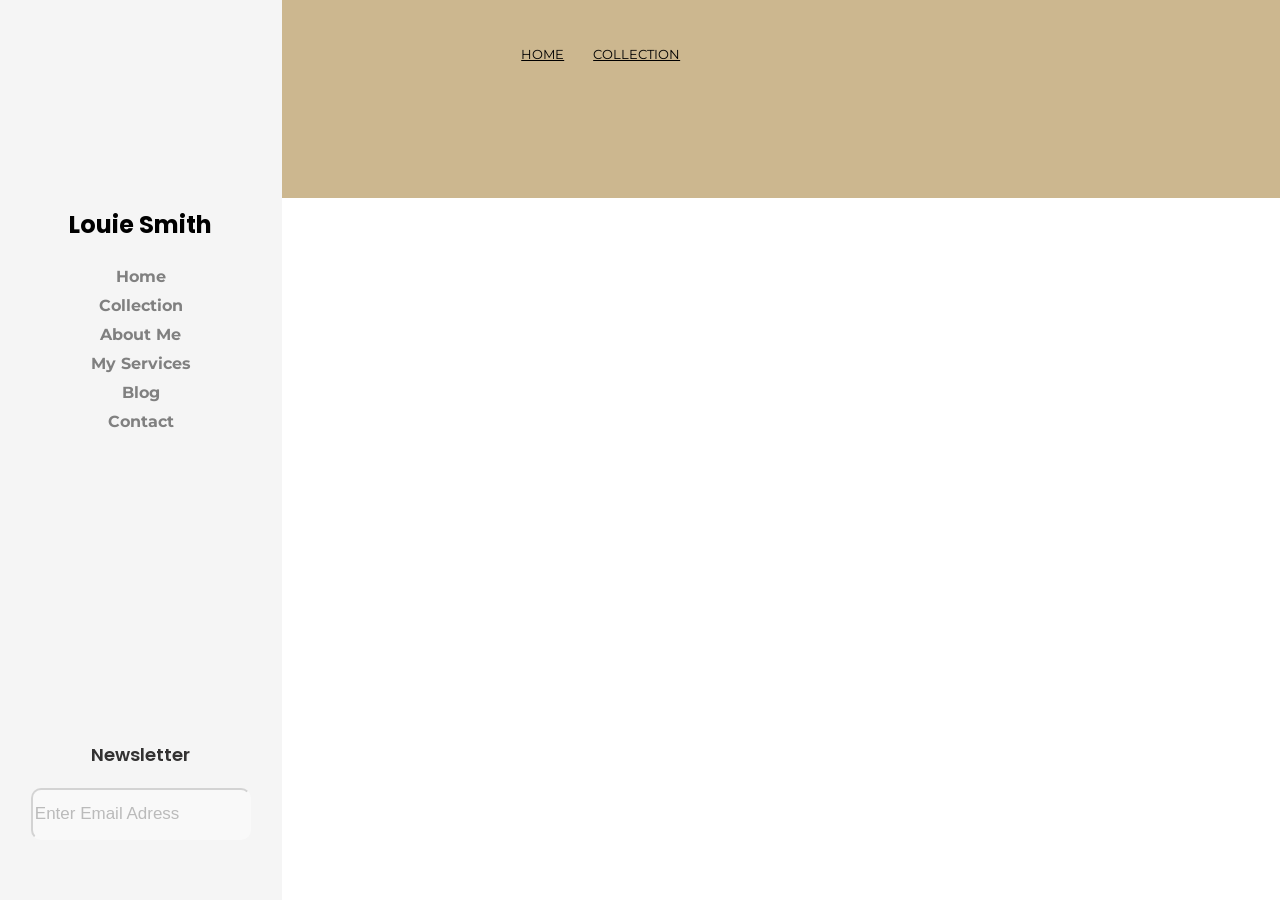
==== collection.html @ e2108fed "Add files via upload" ====
<!DOCTYPE html>
<html lang="en">
<head>
    <meta charset="UTF-8">
    <meta name="viewport" content="width=device-width, initial-scale=1.0">
    <link rel="stylesheet" href="style.css">
    <link rel="preconnect" href="https://fonts.googleapis.com">
    <link rel="preconnect" href="https://fonts.gstatic.com" crossorigin>
    <link rel="preconnect" href="https://fonts.googleapis.com">
    <link rel="preconnect" href="https://fonts.gstatic.com" crossorigin>
    <link
        href="https://fonts.googleapis.com/css2?family=Herr+Von+Muellerhoff&family=Montserrat:ital,wght@0,100..900;1,100..900&family=Poppins:ital,wght@0,100;0,200;0,300;0,400;0,500;0,600;0,700;0,800;0,900;1,100;1,200;1,300;1,400;1,500;1,600;1,700;1,800;1,900&display=swap"
        rel="stylesheet">
    <title>Document</title>
</head>

<body>
    <div id="menu">
        <div id="menino_bola"></div>

        <div id="Louie">
            <h1>Louie Smith</h1>
        </div>

        <div>
            <ul id="abas">
                <li id="derivado"> <a href="index.html">Home</a> </li>
                <li id="derivado"> <a href="Collection">Collection</a> </li>
                <li id="derivado"> <a href="About Me">About Me</a> </li>
                <li id="derivado"> <a href="My Services">My Services</a> </li>
                <li id="derivado"> <a href="Blog">Blog</a> </li>
                <li id="derivado"> <a href="Contact">Contact</a> </li>
            </ul>
        </div>

        <div id="texto1">
            Newsletter
        </div>

        <div id="input">
                <input type="text" placeholder="Enter Email Adress">
        </div>

        <div id="seta">
            <img src="seta.jpg" alt="">
        </div>
    </div>

    <div id="cabecalho">
        <div id="cabecalho_texto_divzinha">
            <div id="cabecalho_texto_divdivzinha">
                <p> <a href="index.html">HOME</a></p>
                <p><a href="collection.html">COLLECTION</a></p>
            </div>
        </div>
    </div>
</body>

</html>
---- style.css ----
*{
    box-sizing: border-box;
    margin: 0;
}

#menu{
    position: fixed;
    width: 22%;
    background-color: whitesmoke;
    height: 100vh;
    display: flex;
    flex-direction: column;
    align-items: center;
    padding-top: 40px;
}

main{
    height: 100vh;
    width: 100%;
}

#menino_bola{
        background-image: url(author.jpg);
        border-radius: 100%;
        width: 160px;
        height: 160px;
        background-position-x: center;
        background-position-y: 30%;
        background-size: 100%;
}

#Louie{
    font-family: "Poppins", sans-serif;
    font-size: 12px;
    padding-top: 7px;
    padding-bottom: 25px;
}

#abas{
    list-style: none;
    text-align: center;
}

#derivado{
    font-family: "Montserrat", sans-serif;
    padding-right: 40px;
    padding-bottom: 10px;
    font-weight: 700;
    a{
        text-decoration: none;
        color: grey
    }
}

a:hover{
    transition: 0.2s;
    color:black;
    text-decoration: underline;
}

#texto1{
    position: relative;
    bottom: 0;
    font-family: "Poppins", sans-serif;
    font-size: 18px;
    font-weight: 600;
    color: rgb(51, 50, 50);
    bottom: -300px;
}

div input{
    border-radius: 10px;
    border-color: white;
    font-size: 17px;
    opacity: 45%;
    position: relative;
    bottom: -320px;
    height: 200%;
    color: grey;
}

#seta img{
    width: 9%;
    opacity: 40%;
    position: relative;
    bottom: -300px;
    left: 190px;
}

#principal{
    margin-left: 22%;
    right: 0;
    height: 100vh;
    width: 78%;
    background-color: rgb(255, 255, 255) ;
    display: flex;
}

#foto{
    background-image: url(author.jpg);
    width: 740px;
    height: 100vh;
    background-position-x: center;
    background-position-y: 35%;
    background-size: 100%;
    background-repeat: no-repeat;
}

#tela2{
    width: 51%;
    height: 100vh;
}

#desaparecido{
    color: whitesmoke;
    font-family: "Poppins", sans-serif;
    font-size: 70px;
    font-weight: 700;
    position: absolute;
    top: 20%;
}

#hello{
    position: absolute;
    top: 220px;
    color: #bfbfbf;
    font-family: "Montserrat", sans-serif;
    font-size: 24px;
    margin-left: 2.5%;
}

#arthurpimenta{
    margin-top: 34%;
    margin-left: 6.5%;
    display: flex;
    flex-direction: column;
}

#cor{
    color: #ccb78f;
}

#palavras{
    color: #999999;
    font-family: "Poppins", sans-serif;
    height: 30%;
    width: 85%;
    margin-left: 1%;
    font-size: 18px;
    line-height: 2;
    margin-top: 4%;
}

#inicio{
    font-family: "Poppins", sans-serif;
    font-size: 22px;
    font-weight: 700; 
}

#Assinatura{
    font-family: "Herr Von Muellerhoff", cursive;
    font-size: 40px;
    margin-top: 2.5%;
}

#cabecalho{
    background-color: #ccb78f;
    margin-left: 22%;
    width: 78%;
    height: 22vh;
}

#cabecalho_texto_divzinha{
    height: 22vh;
    width: 58%;
    background-color: #ccb78f;
    margin-left: 24%;
}

#cabecalho_texto_divdivzinha{
    display: flex;
    flex-direction: row;
    p:first-child{
        font-size: 13px;
        font-family: "Montserrat", sans-serif;
        margin-top: 8%;
        margin-right: 5%;
        a{
            color: black;
        }
    }
    p:last-child{
        margin-top: 8%;
        font-size: 13px;
        font-family: "Montserrat", sans-serif;
        a{
            color: black;
        }
    }
}
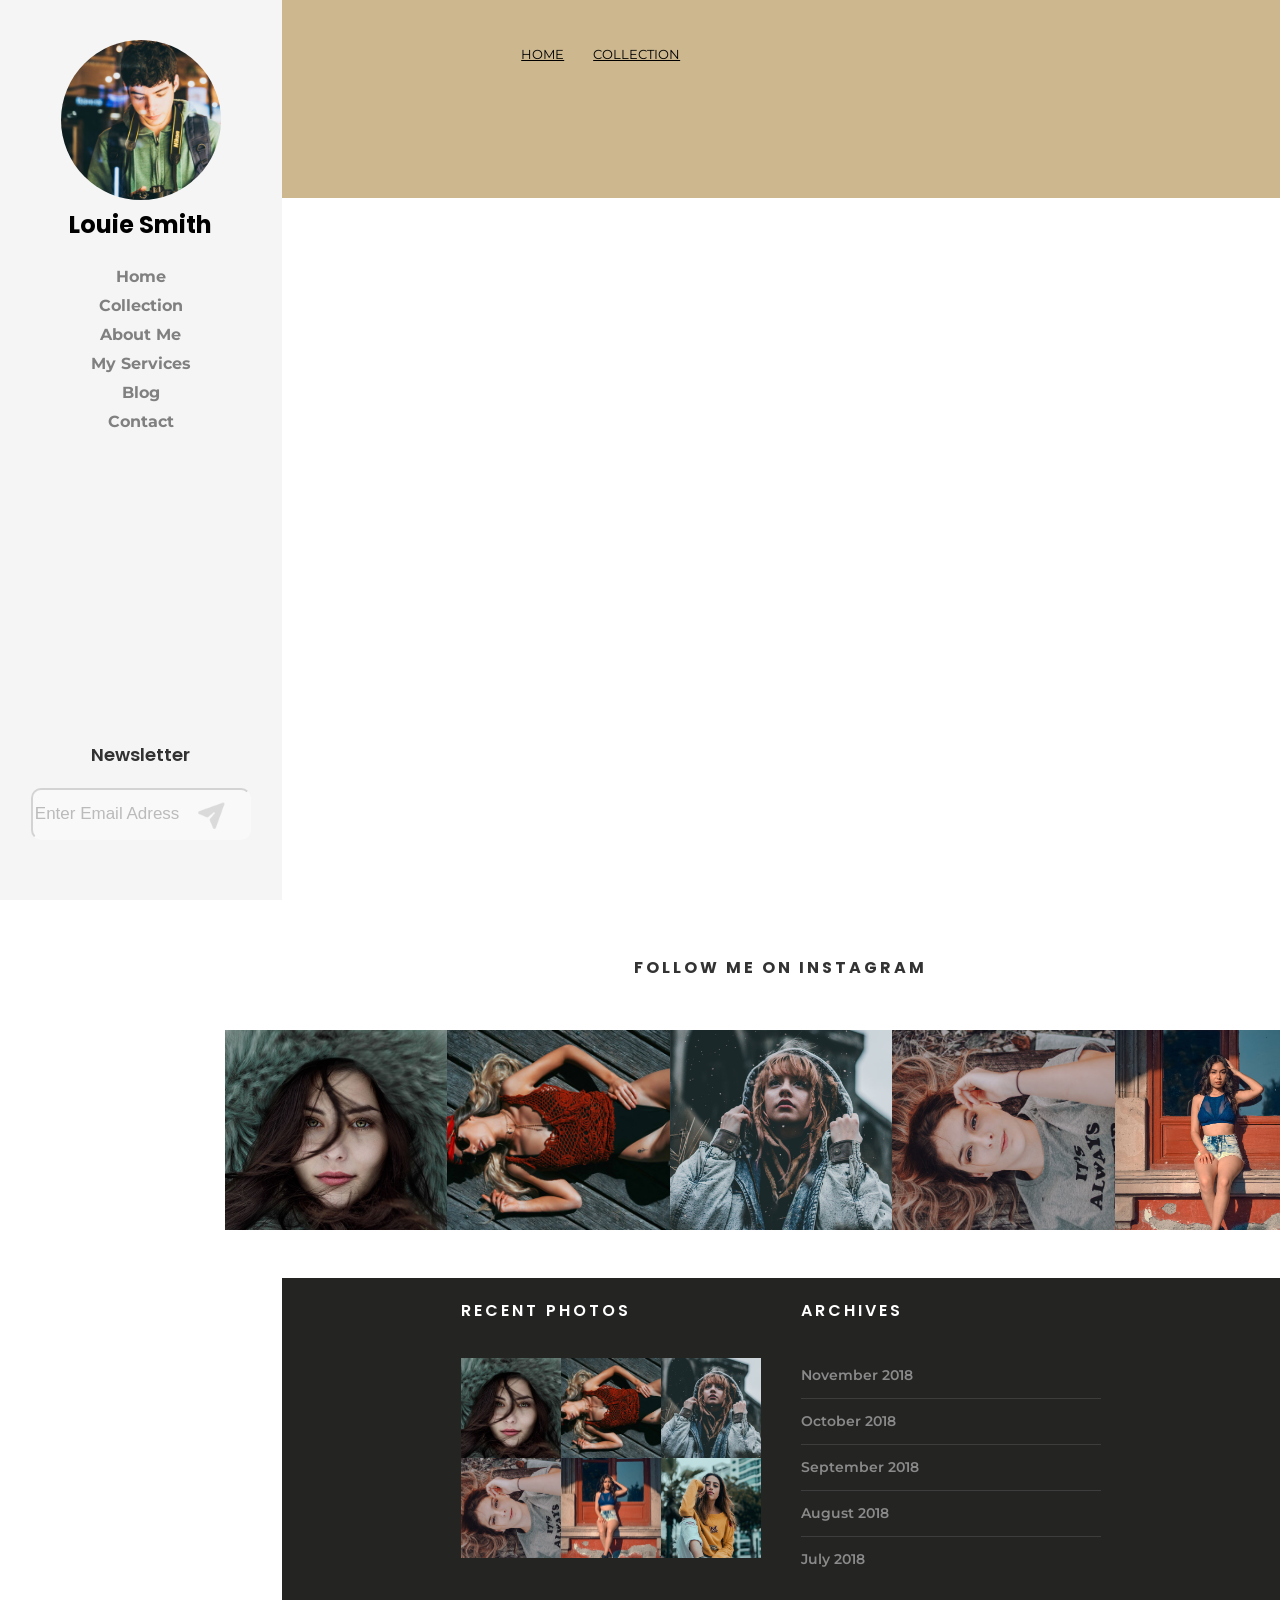
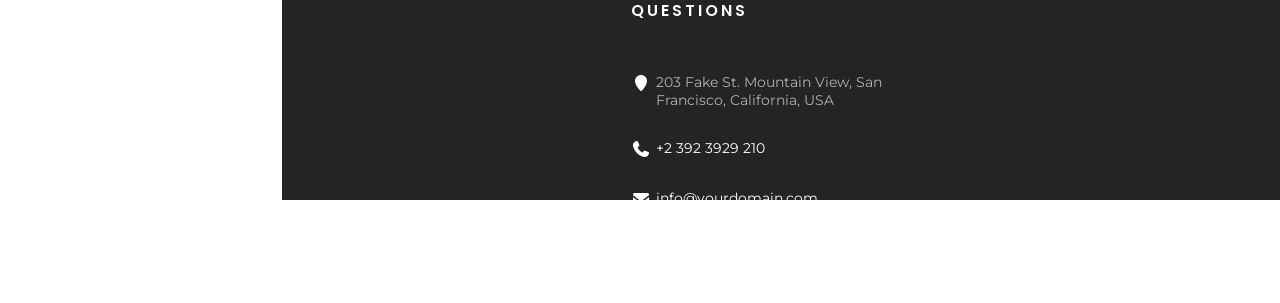
==== commit b46821d7: "Add files via upload" ====
--- a/collection.html
+++ b/collection.html
@@ -54,6 +54,70 @@
             </div>
         </div>
     </div>
+
+     <div id="sec03">
+            <div class="followhim">
+                <div>
+                    <p class="followme">FOLLOW ME ON INSTAGRAM</p>
+                </div>
+                <div class="fotografias">
+                    <div class="foto1"><img class="insta" src="imgs/instagram-brands-solid-full (1).svg" alt=""></div>
+                    <div class="foto2"><img class="insta" src="imgs/instagram-brands-solid-full (1).svg" alt=""></div>
+                    <div class="foto3"><img class="insta" src="imgs/instagram-brands-solid-full (1).svg" alt=""></div>
+                    <div class="foto4"><img class="insta" src="imgs/instagram-brands-solid-full (1).svg" alt=""></div>
+                    <div class="foto5"><img class="insta" src="imgs/instagram-brands-solid-full (1).svg" alt=""></div>
+                </div>
+            </div>
+
+            <div class="footer">
+                <div class="recentphotos">
+                    <p>RECENT PHOTOS</p>
+                    <div class="flexphotos">
+                        <div class="foto1"></div>
+                        <div class="foto2"></div>
+                        <div class="foto3"></div>
+                        <div class="foto4"></div>
+                        <div class="foto5"></div>
+                        <div class="foto6"></div>
+                    </div>
+                </div>
+                <div class="archives">
+                    <p>ARCHIVES</p>
+                    <div>
+                        <ul>
+                            <li>November 2018</li>
+                            <li>
+                                <hr>
+                            </li>
+                            <li>October 2018</li>
+                            <li>
+                                <hr>
+                            </li>
+                            <li>September 2018</li>
+                            <li>
+                                <hr>
+                            </li>
+                            <li>August 2018</li>
+                            <li>
+                                <hr>
+                            </li>
+                            <li>July 2018</li>
+                        </ul>
+                    </div>
+                </div>
+                <div class="questions">
+                    <p>QUESTIONS</p>
+                    <div>
+                    <h2><img src="location-pin-solid.png"> 203 Fake St. Mountain View, San <br> Francisco, California, USA</p>
+                    <h3><img src="phone-solid.png"> +2 392 3929 210</p>
+                    <h3><img src="envelope-solid.png"> info@yourdomain.com</p>
+                    </div>
+                </div>
+                <p>Copyright ©2026 All rights reserved | This template is made with by Colorlib</p>
+            </div>
+
+        </div>
+
 </body>
 
 </html>
--- a/style.css
+++ b/style.css
@@ -83,8 +83,10 @@
     width: 9%;
     opacity: 40%;
     position: relative;
-    bottom: -300px;
-    left: 190px;
+    bottom: -307px;
+    left: 70px;
+    height: 30px;
+    width: 30px;
 }
 
 #principal{
@@ -92,7 +94,7 @@
     right: 0;
     height: 100vh;
     width: 78%;
-    background-color: rgb(255, 255, 255) ;
+    background-color: rgb(233, 233, 233) ;
     display: flex;
 }
 
@@ -118,6 +120,7 @@
     font-weight: 700;
     position: absolute;
     top: 20%;
+    z-index: 0;
 }
 
 #hello{
@@ -149,12 +152,14 @@
     font-size: 18px;
     line-height: 2;
     margin-top: 4%;
+    z-index: 100;
 }
 
 #inicio{
     font-family: "Poppins", sans-serif;
     font-size: 22px;
     font-weight: 700; 
+    z-index: 100;
 }
 
 #Assinatura{
@@ -198,3 +203,303 @@
         }
     }
 }
+
+#sec02 {
+    position: absolute;
+    right: 0;
+    background-color: transparent;
+    width: 78%;
+    height: 100vh;
+    display: flex;
+    flex-wrap: wrap;
+}
+
+
+.carrosel {
+    background-image: url(author-2.jpg);
+    height: 100vh;
+    width: 49.4%;
+    background-size: cover;
+    object-fit: cover;
+    background-position: center;
+}
+
+.textpart {
+    background-color: #FFFFFF;
+    height: 100vh;
+    width: 50.6%;
+}
+
+.bgtext {
+    position: absolute;
+    top: 210px;
+    letter-spacing: 1px;
+    font-family: "Poppins", sans-serif;
+    font-size: 70px;
+    font-weight: 650;
+    color: #EDEDED;
+}
+
+.iam {
+    position: absolute;
+    top: 230px;
+    font-size: 24px;
+    margin-left: 48px;
+    font-family: "Montserrat", sans-serif;
+    font-weight: 400;
+    color: #bfbfbf;
+}
+
+.aphotographer {
+    position: absolute;
+    top: 280px;
+    margin-left: 48px;
+    letter-spacing: 1px;
+    font-family: "Poppins", sans-serif;
+    font-size: 40px;
+    font-weight: 650;
+}
+
+.aphotographer span {
+    color: #CCB78F;
+}
+
+.desc {
+    position: absolute;
+    top: 422px;
+    font-size: 18px;
+    margin-left: 48px;
+    font-family: "Montserrat", sans-serif;
+    font-weight: 500;
+    color: #999999;
+    width: 650px;
+    line-height: 32px;
+}
+
+.signature {
+    font-family: "Herr Von Muellerhoff", cursive;
+    position: absolute;
+    top: 590px;
+    font-size: 40px;
+    margin-left: 48px;
+    font-weight: 500;
+    width: 650px;
+    line-height: 32px;
+    color: #000000CC;
+}
+
+.socialicon img {
+    width: 35px;
+    height: 35px;
+}
+
+.textpart ul {
+    list-style: none;
+    display: flex;
+    position: absolute;
+    top: 660px;
+}
+
+.primeiroli {
+    margin-left: 10px;
+}
+
+.textpart ul li {
+    margin-left: 25px;
+}
+
+/* SECTION 3 */
+
+#sec03 {
+    position: absolute;
+    top: 100vh;
+    right: 0;
+    background-color: rgb(255, 255, 255);
+    width: 78%;
+    height: 100vh;
+    display: flex;
+    flex-wrap: wrap;
+    display: flex;
+    justify-content: center;
+}
+
+.footer {
+    position: absolute;
+    bottom: 0;
+    right: 0;
+    background-color: #242423;
+    width: 100%;
+    height: 58%;
+    display: flex;
+    flex-wrap: wrap;
+    align-items: center;
+    justify-content: center;
+}
+
+.footer > div {
+    background-color: transparent;
+    height: 260px;
+    width: 300px;
+    margin: 20px;
+}
+
+.footer p {
+    letter-spacing: 3px;
+    font-weight: 600;
+    font-family: "Poppins", sans-serif;
+    font-size: 16;
+    color: white;
+}
+
+.followhim {
+    display: flex;
+    flex-direction: column;
+    align-items: center;
+}
+
+.followme {
+    padding-top: 55px;
+    letter-spacing: 3px;
+    font-family: "Poppins", sans-serif;
+    font-size: 16;
+    font-weight: 650;
+    color: #000000CC;
+}
+
+.fotografias {
+    height: 300px;
+        background-color: transparent;
+        display: flex;
+        align-items: center;
+}
+
+
+.insta {
+    opacity: 0;
+    filter: invert();
+    height: 50px;
+    z-index: 100;
+    transition: all 0.2s ease-in-out;
+}
+
+.fotografias div:hover .insta {
+    opacity: 1;
+}
+
+.fotografias div {
+    display: flex;
+    align-items: center;
+    justify-content: center;
+    height: 200px;
+    width: 222.5px;
+    background-size: cover;
+    object-fit: cover;
+    background-position: center;
+    transition: all 0.2s ease-in-out;
+}
+
+.fotografias div:hover {
+    filter: brightness(0.7);
+}
+
+.recentphotos {
+    flex-direction: column;
+    display: flex;
+    flex-wrap: wrap;
+}
+
+.flexphotos {
+    margin-top: 35px;
+    width: 300px;
+    height: 200px;
+    display: flex;
+    flex-wrap: wrap;
+}
+
+.flexphotos > div {
+    width: 100px;
+    height: 100px;
+    background-size: cover;
+    object-fit: cover;
+    background-position: center;
+}
+
+.foto1 {
+    background-image: url(image_1.jpg);
+}
+
+.foto2 {
+    background-image: url(image_2.jpg);
+}
+
+.foto3 {
+    background-image: url(image_3.jpg);
+}
+
+.foto4 {
+    background-image: url(image_4.jpg);
+}
+
+.foto5 {
+    background-image: url(image_5.jpg);
+}
+
+.foto5 {
+    background-image: url(image_5.jpg);
+}
+
+.foto6 {
+    background-image: url(image_6.jpg);
+}
+
+.archives ul {
+    list-style: none;
+    margin-top: 40px;
+    padding-left: 0px;
+    font-family: "Montserrat", sans-serif;
+    font-weight: 600;
+    line-height: 25px;
+    color: rgb(138, 138, 138);
+    font-size: 14px;
+}
+
+.archives li {
+    margin-top: 10px;
+    margin-bottom: 10px;
+}
+
+.archives hr {
+    border: 0;
+    height: 1px;
+    background-color: #3d3d3d ;
+}
+
+.questions h2 {
+    display: flex;
+    margin-bottom: 30px;
+    font-family: "Montserrat", sans-serif;
+    font-size: 14px;
+    font-weight: 400;
+    letter-spacing: 0px;
+    color: #b1b1b1;
+}
+
+.questions h3 {
+    display: flex;
+    margin-bottom: 30px;
+    font-family: "Montserrat", sans-serif;
+    font-size: 14px;
+    font-weight: 400;
+    letter-spacing: 0px;
+    color: #ffffff;
+}
+
+.questions img {
+    height: 20px;
+    width: 20px;
+    margin-right: 5px;
+}
+
+.questions div {
+    margin-top: 50px;
+}
